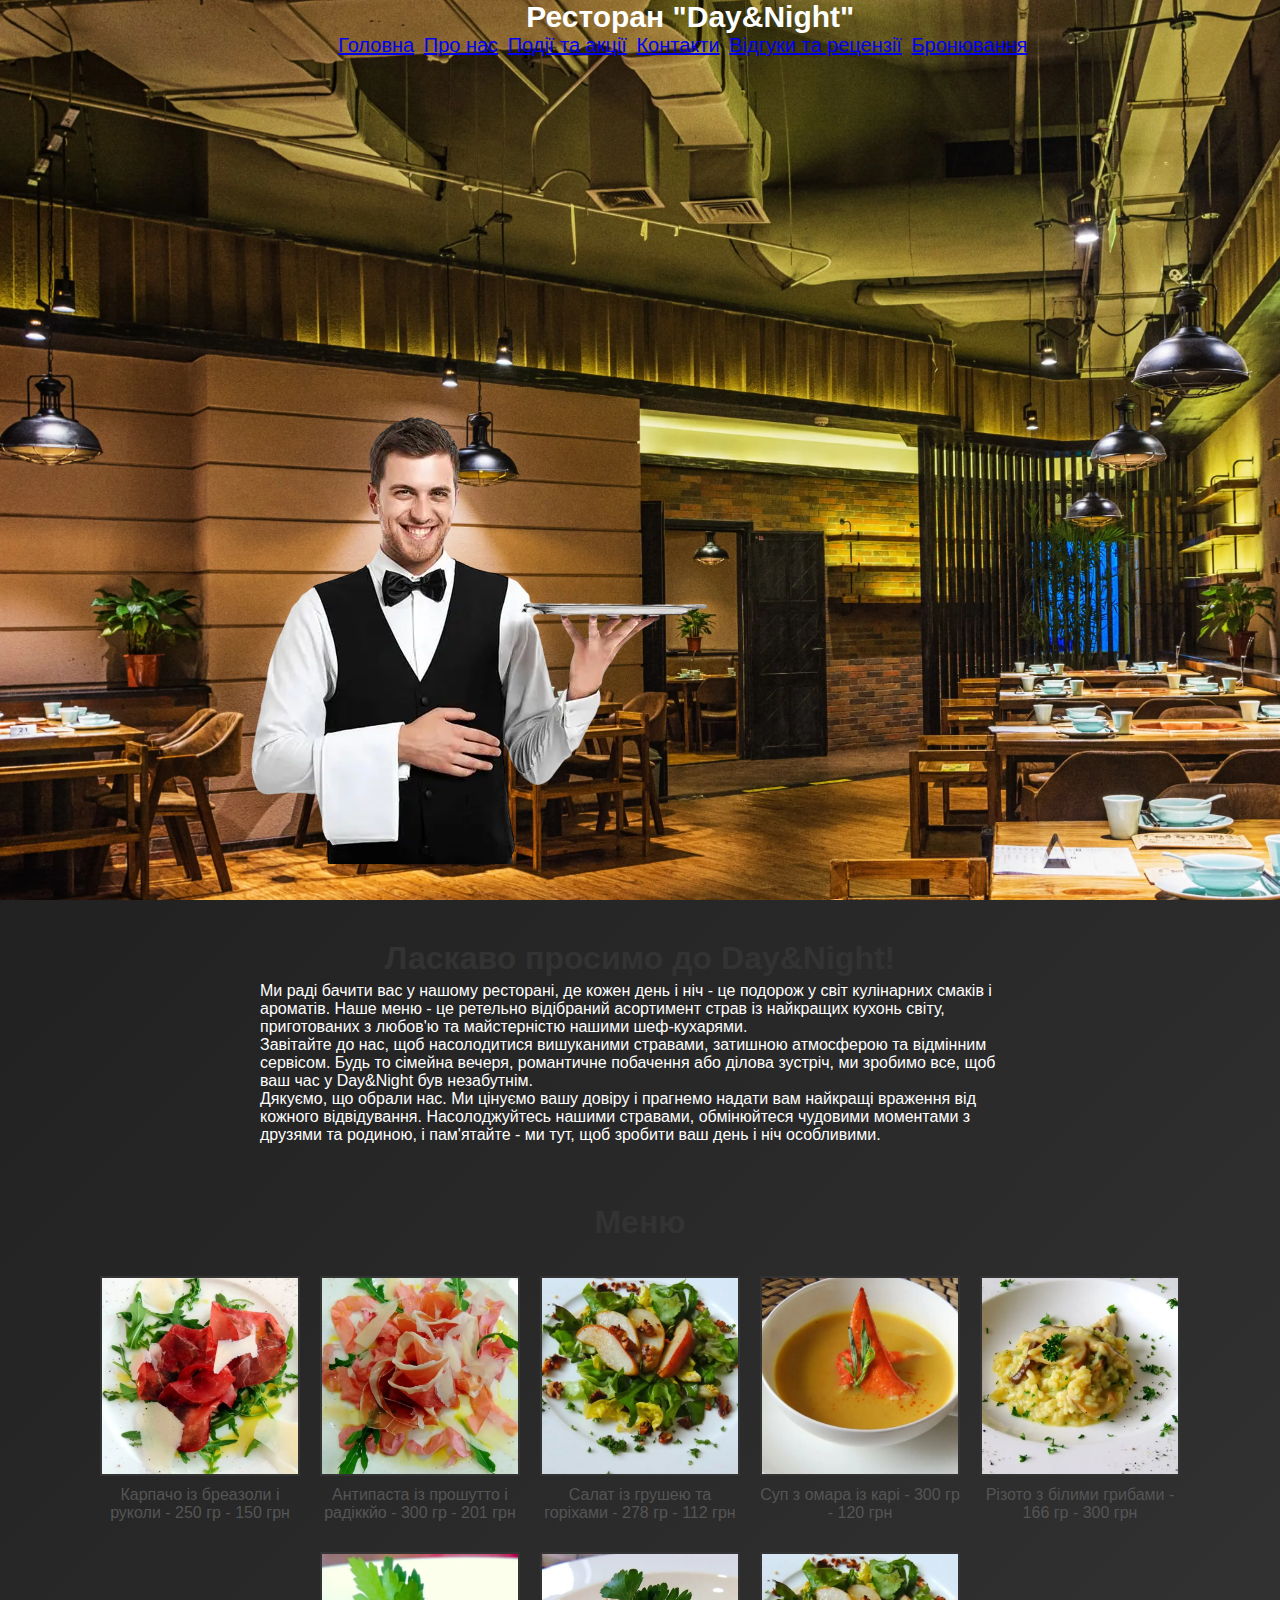
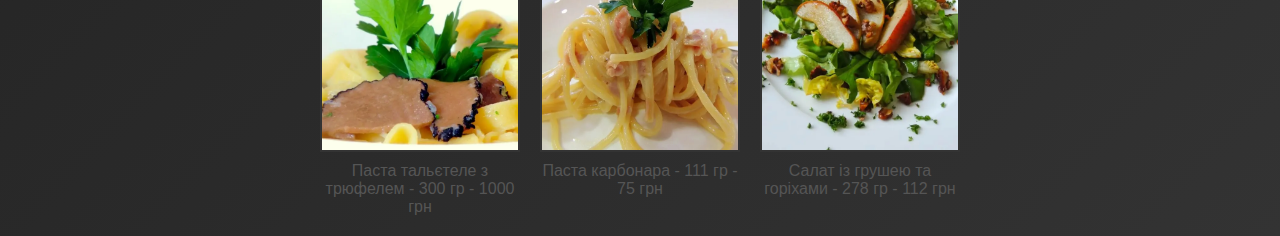
==== index.html @ 55fbe229 "-" ====
<!DOCTYPE html>
<html lang="en">
<head>
    <meta charset="UTF-8">
    <meta name="viewport" content="width=device-width, initial-scale=1.0">
    <meta name="google-site-verification" content="BYAM6uLPQvAGzSv1KlgyyOSD7Mu2IxS78mtg5zBn_mA" />
    <meta http-equiv="Cache-Control" content="max-age=3600">

    <title>Document</title>
    <link rel="stylesheet" href="styles.css">
    <link rel="stylesheet" href="responsive.css">
    <script src="./scripts/inversion.js" defer></script>
    <script src="./scripts/paralax.js" defer></script>
</head>
<body>
    <header class="index">
    <div class="bg">
       <div class="theme-nav-text"></div>
        <h1 id="theme">Ресторан "Day&Night"</h1>
        <nav class="menu-pages"> 
            <a class="menu-pages-items menu-pages-items-selected" href="./index.html">Головна</a>
            <a class="menu-pages-items" href="./about.html">Про нас</a>
            <a class="menu-pages-items" href="./events.html">Події та акції</a>
            <a class="menu-pages-items" href="./contacts.html">Контакти</a>
            <a class="menu-pages-items" href="./reviews.html">Відгуки та рецензії</a>
            <a class="menu-pages-items" href="./booking.html ">Бронювання</a>
        </nav>
    
        <div class="waiter">
        </div>
    </div>
    </header>
    <section class="hello">
        <h2 class="hello-theme">Ласкаво просимо до <strong>Day&Night!</strong></h2>
        <p>Ми раді бачити вас у нашому ресторані, де кожен день і ніч - це подорож у світ кулінарних смаків і ароматів. Наше меню - це ретельно відібраний асортимент страв із найкращих кухонь світу, приготованих з любов'ю та майстерністю нашими шеф-кухарями.</p>
        <p>Завітайте до нас, щоб насолодитися вишуканими стравами, затишною атмосферою та відмінним сервісом. Будь то сімейна вечеря, романтичне побачення або ділова зустріч, ми зробимо все, щоб ваш час у Day&Night був незабутнім.</p>
        <p>Дякуємо, що обрали нас. Ми цінуємо вашу довіру і прагнемо надати вам найкращі враження від кожного відвідування. Насолоджуйтесь нашими стравами, обмінюйтеся чудовими моментами з друзями та родиною, і пам'ятайте - ми тут, щоб зробити ваш день і ніч особливими.</p>
    </section>


    <section class="restaraunt-menu">
        <h2 class="restaraunt-menu-theme">Меню</h2>
        <figure class="restaraunt-menu-figure">
            <img class="restaraunt-menu-img" src="./images/Карпачо.webp" alt="Карпачо">
            <figcaption  class="restaraunt-menu-figcaption">Карпачо із бреазоли і руколи - 250 гр - 150 грн</figcaption>
            </figure>

            <figure class="restaraunt-menu-figure">
            <img class="restaraunt-menu-img" src="./images/Антипаста.webp" alt="Антипаста із прошутто і радіккйо">
            <figcaption  class="restaraunt-menu-figcaption">Антипаста із прошутто і радіккйо - 300 гр - 201 грн</figcaption>
            </figure>

            <figure class="restaraunt-menu-figure">
            <img class="restaraunt-menu-img" src="./images/Салат.webp" alt="Салат із грушею та горіхами">
            <figcaption  class="restaraunt-menu-figcaption">Салат із грушею та горіхами - 278 гр - 112 грн</figcaption>
            </figure>

            <figure class="restaraunt-menu-figure">
            <img class="restaraunt-menu-img" src="./images/Суп.webp" alt="Суп з омара із карі">
            <figcaption  class="restaraunt-menu-figcaption">Суп з омара із карі - 300 гр - 120 грн</figcaption>
            </figure>

            <figure class="restaraunt-menu-figure">
            <img class="restaraunt-menu-img" src="./images/Різото.webp" alt="Різото з білими грибами">
            <figcaption  class="restaraunt-menu-figcaption">Різото з білими грибами - 166 гр - 300 грн</figcaption>
            </figure> 

            <figure class="restaraunt-menu-figure">
            <img class="restaraunt-menu-img" src="./images/Паста.webp" alt="Паста тальєтеле з трюфелем">
            <figcaption  class="restaraunt-menu-figcaption">Паста тальєтеле з трюфелем - 300 гр - 1000 грн</figcaption>
            </figure>

            <figure class="restaraunt-menu-figure">
            <img class="restaraunt-menu-img" src="./images/Карбонара.webp" alt="Паста карбонара">
            <figcaption  class="restaraunt-menu-figcaption">Паста карбонара - 111 гр - 75 грн</figcaption>
            </figure>

            <figure class="restaraunt-menu-figure">
            <img class="restaraunt-menu-img" src="./images/Салат.webp" alt="Салат із грушею та горіхами">
            <figcaption  class="restaraunt-menu-figcaption">Салат із грушею та горіхами - 278 гр - 112 грн</figcaption>
            </figure>
            
</section>

</body>
</html>
---- styles.css ----
/* main */
* {
    margin: 0;
    padding: 0;
    box-sizing: border-box;
}
h2 {
    
    text-align: center; 
    display: block;  
    width: 100%;  
    font-size: 2em; 
    color: #333;  
    margin: 20px 0 5px;  
    font-family: 'Arial', sans-serif; 
}


.invert-button {
    padding: 10px;
    background-color: lightgray;
    cursor: pointer;
    margin-bottom: 10px;
}
body {
    width: 100%;
    min-height: 100vh;
    background: linear-gradient(135deg, #1a1a1a, #333333); 
  color: #ffffff;
  font-family: Arial, sans-serif;
  margin: 0;
  padding: 0;
}


body.invert-bw::before {
    content: '';
    position: fixed;
    top: 0;
    left: 0;
    width: 100%;
    height: 100%;
    z-index: 9999; 
    background-color: white;
    mix-blend-mode: difference; 
    pointer-events: none; 
}
/* header */

#theme {
    font-size: 30px;
}
header {
    
    text-align: center;
    padding-right: 25px ;
}
.menu-pages {
    flex-wrap: wrap;
    justify-content: center; /* Щоб елементи центрувались */
    padding-right: 15px;
    font-size: 20px;
}
.menu-pages-items {
    margin: auto 2px;
}
.not-index {
    padding-left: 28px;
}
header.index {
    width: 100%;
    height: 100vh;
    overflow: hidden;
}
.bg {
    width: 110%;
    height: 130%;
    background: url(./images/back.webp);
    background-size: cover;
    position: relative;
}
.waiter {
    width: 600px;
    height: 712px;
    background: url(./images/waiter.webp);
    background-repeat: no-repeat;
    position: absolute;
    bottom: 8%;
    left:  15%;
   
    margin-top: 50px;
}
.theme-nav-text {
    position: absolute;
    left: 47%;
    top: 5%;
    transform: translate(-50%);
    text-shadow: 5px 5px 15px #000000;
    white-space: nowrap;
}


/* hello */
.hello {
max-width: 800px;  
    margin: 0 auto; 
    padding: 20px;  
}

/* restaraunt-menu */


.restaraunt-menu-img-title {  width: 200px;  
    height: 200px; 
    border: 2px solid #333;
    margin: 10px;}
.restaraunt-menu {
    display: flex;
    flex-wrap: wrap;         
    justify-content: center; 
    
    padding: 20px;         
    gap: 20px; 
    margin: auto;
}

.restaraunt-menu-img {
    width: 200px; 
    height: 200px; 
    border: 2px solid #333; 
    margin: 10px;
    object-fit: cover;
}
.restaraunt-menu-figure {
    display: flex;
    flex-direction: column;  
    align-items: center;   
    width: 200px;
}
.restaraunt-menu-figcaption {
    text-align: center; 
    font-size: 1em;     
    color: #555;         
    word-wrap: break-word;
    overflow-wrap: break-word; 
}















/* booking */
.booking-form {
    max-width: 400px; 
    margin: 0 auto;  
    padding: 20px; 
    border: 1px solid #ccc;  
    background-color: #f9f9f9; 
}

.booking-form h2 {
    text-align: center; 
}

.booking-form label {
    display: block; 
    margin-bottom: 8px; 
}

.booking-form input,
.booking-form select,
.booking-form textarea {
    width: 95%;  
    padding: 10px; 
    margin-bottom: 16px;
    border: 1px solid #ccc; 
    border-radius: 4px;
}

.booking-form button {
    width: 100%; 
    padding: 10px; 
    background-color: #333; 
    color: white;  
    border: none; 
    border-radius: 4px; 
    cursor: pointer; 
}

.booking-form button:hover {
    background-color: #555;  
}












/* ABOUT */

.about-video {
    display: flex;
    justify-content: center;
    align-items: center;
    flex-direction: column;
    text-align: center;
}

.about-us-image {
    max-width: 80%; /* Зробити картинку адаптивною */
    height: auto; /* Зберігає пропорції картинки */
    margin-bottom: 10px;
}

.about-us-text {
    max-width: 80%; /* Задаємо максимальну ширину текстового блоку */
    margin: 0 auto; /* Центруємо текстовий блок */
}

/* reviews */
.reviews {
    width: 100%;
    overflow-x: auto; /* Горизонтальний скролінг */
}

.reviews-table {
    width: 100%; /* Задаємо повну ширину таблиці */
    border-collapse: collapse; /* Злиття границь комірок */
}

.reviews-table thead {
    background-color: #f2f2f2; /* Колір фону заголовка */
}

.reviews-table th,
.reviews-table td {
    padding: 8px; /* Опціональна проміжна відстань */
    border: 1px solid #ddd; /* Границі комірок */
    white-space: nowrap; /* Заборона переносу тексту */
    text-align: center; /* Вирівнювання тексту по центру */
}
/* Contacts */
.contact-section {
    margin-left: 10px;
    margin-bottom: 20px;
}
.section-title {
    font-size: 24px;
    font-weight: bold;
    margin-bottom: 10px;
}
.feedback-form {
    max-width: 400px;
}
.feedback-form label {
    display: block;
    margin-bottom: 8px;
}
.feedback-form input,
.feedback-form textarea {
    width: 100%;
    padding: 8px;
    margin-bottom: 10px;
    border: 1px solid #ccc;
    border-radius: 4px;
}
.feedback-form select {
    width: 100%;
    padding: 8px;
    border: 1px solid #ccc;
    border-radius: 4px;
    margin-bottom: 10px;
}
.feedback-form button {
    background-color: #28a745;
    color: white;
    padding: 10px;
    border: none;
    border-radius: 4px;
    cursor: pointer;
}
.feedback-form button:hover {
    background-color: #218838;
}

/* EVENTS */

.intro-text {
    color: #555;
    margin-bottom: 20px;
}
.events-list {
    list-style-type: disc;
    padding-left: 20px;
}
.event-item {
    margin-bottom: 10px;
    color: #333;
}
.event-item a {
    color: #1a73e8;
    text-decoration: none; 
}
.event-item a:hover {
    text-decoration: underline; 
}
---- responsive.css ----
@media (min-width: 1200px) {

}

@media (max-width: 500px) {
    .waiter {
        background: none;
    }

}
@media (max-width: 600px) {
    
}
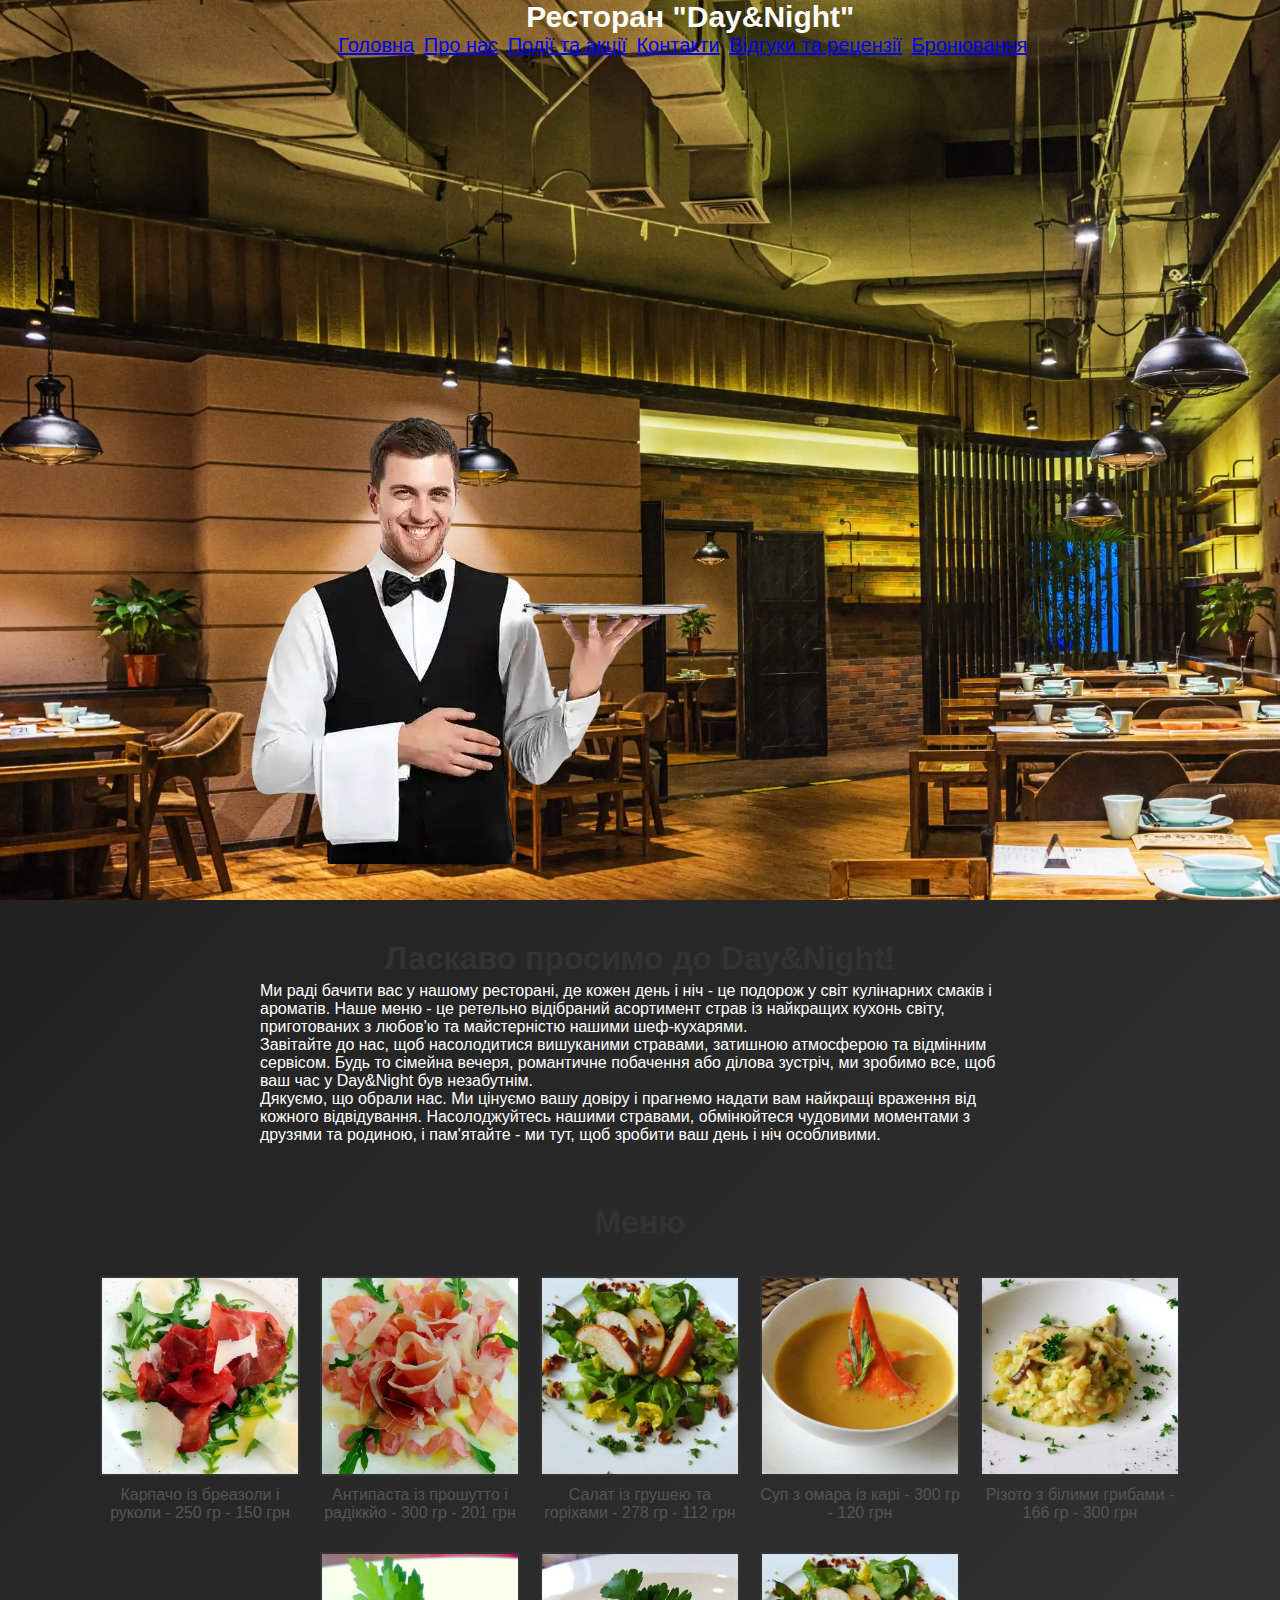
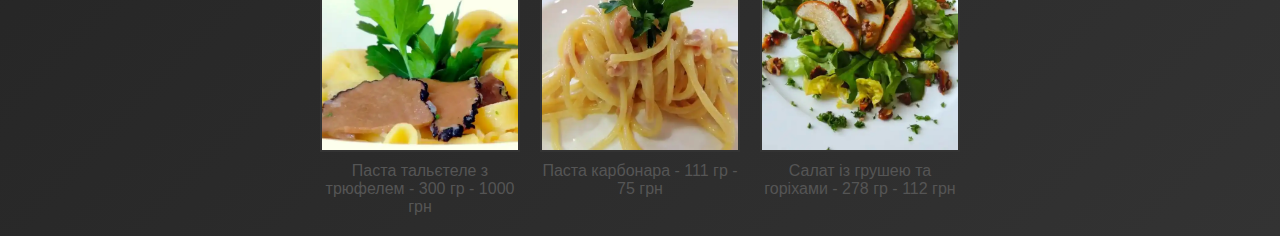
==== commit 2ed40d7a: "resize-img" ====
--- a/index.html
+++ b/index.html
@@ -5,12 +5,12 @@
     <meta name="viewport" content="width=device-width, initial-scale=1.0">
     <meta name="google-site-verification" content="BYAM6uLPQvAGzSv1KlgyyOSD7Mu2IxS78mtg5zBn_mA" />
     <meta http-equiv="Cache-Control" content="max-age=3600">
-
+    <meta name="description" content="Main page">
+    <meta http-equiv="Cache-Control" content="public, max-age=31536000">
     <title>Document</title>
     <link rel="stylesheet" href="styles.css">
     <link rel="stylesheet" href="responsive.css">
-    <script src="./scripts/inversion.js" defer></script>
-    <script src="./scripts/paralax.js" defer></script>
+
 </head>
 <body>
     <header class="index">
